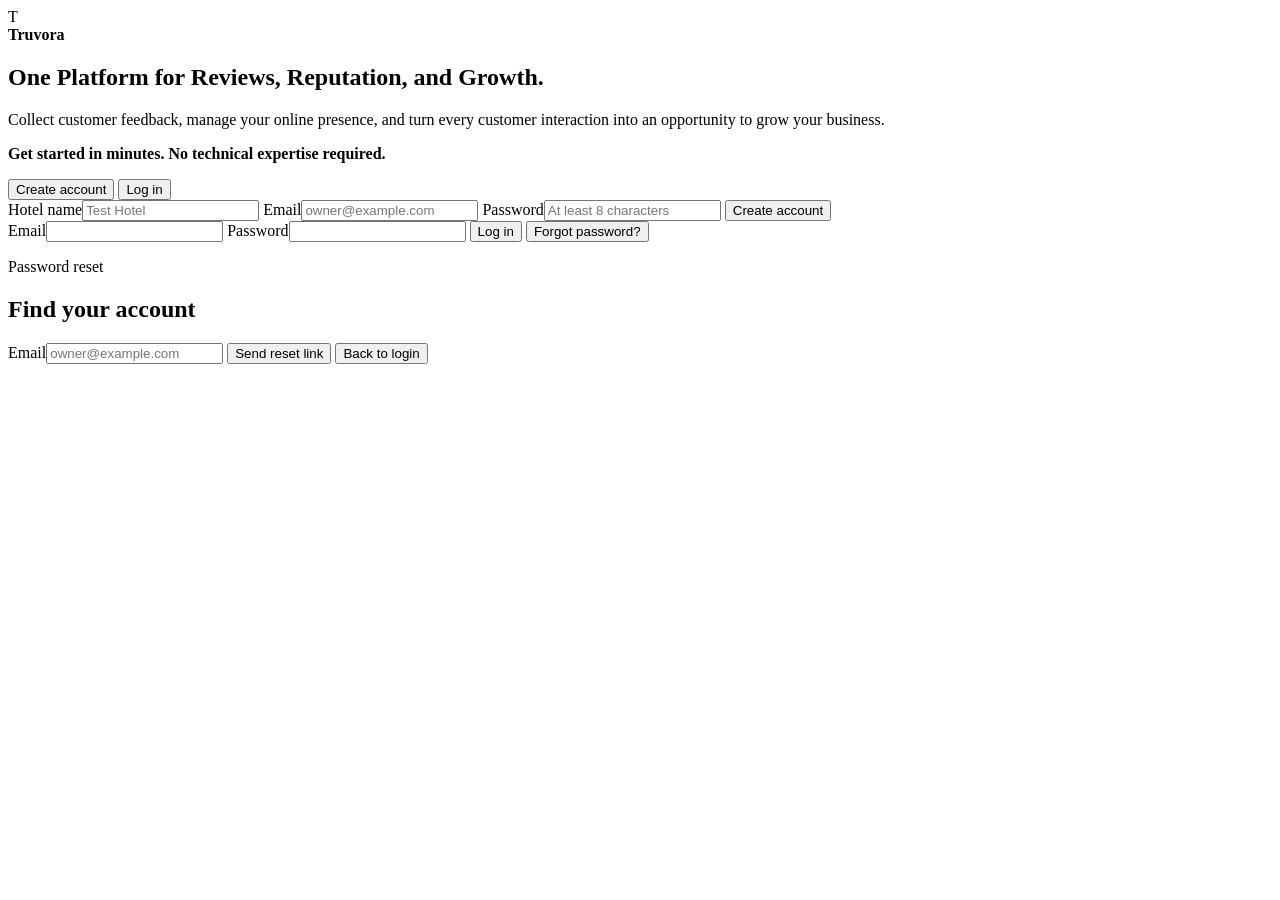
==== app/templates/index.html @ fccd9e4b "Add files via upload" ====
<!doctype html>
<html lang="en">
  <head>
    <meta charset="utf-8" />
    <meta name="viewport" content="width=device-width, initial-scale=1" />
    <title>Truvora Python | Sign in</title>
    <link rel="stylesheet" href="/static/styles.css?v=0.1.11" />
  </head>
  <body class="auth-page">
    <main class="auth-layout">
      <section class="auth-copy">
        <div class="brand-row"><div class="brand-mark">T</div><strong>Truvora</strong></div>
        <h1>One Platform for Reviews, Reputation, and Growth.</h1>
        <p>Collect customer feedback, manage your online presence, and turn every customer interaction into an opportunity to grow your business.</p>
        <p><b>Get started in minutes. No technical expertise required.</b></p>
        <!--<h1>Realtime hotel review requests with Brevo, Twilio, and Stripe hooks.</h1>
        <p>Collect compliant private feedback, keep Google review access open, and watch request activity update live.</p>-->
      </section>

      <section class="auth-card">
        <div class="tabs">
          <button class="tab active" data-auth-tab="register">Create account</button>
          <button class="tab" data-auth-tab="login">Log in</button>
        </div>

        <form class="auth-form" id="register-form">
          <label>Hotel name<input name="hotelName" required placeholder="Test Hotel" /></label>
          <label>Email<input name="email" type="email" required placeholder="owner@example.com" /></label>
          <label>Password<input name="password" type="password" minlength="8" required placeholder="At least 8 characters" /></label>
          <button class="primary-button" type="submit">Create account</button>
        </form>

        <form class="auth-form hidden" id="login-form">
          <label>Email<input name="email" type="email" required /></label>
          <label>Password<input name="password" type="password" required /></label>
          <button class="primary-button" type="submit">Log in</button>
          <button class="text-button" id="forgot-button" type="button">Forgot password?</button>
        </form>

        <form class="auth-form hidden" id="forgot-form">
          <div>
            <p class="eyebrow">Password reset</p>
            <h2>Find your account</h2>
          </div>
          <label>Email<input name="email" type="email" required placeholder="owner@example.com" /></label>
          <button class="primary-button" type="submit">Send reset link</button>
          <button class="text-button" id="back-to-login" type="button">Back to login</button>
        </form>

        <output class="auth-message hidden" id="auth-message"></output>
      </section>
    </main>
    <script src="/static/auth.js"></script>
  </body>
</html>
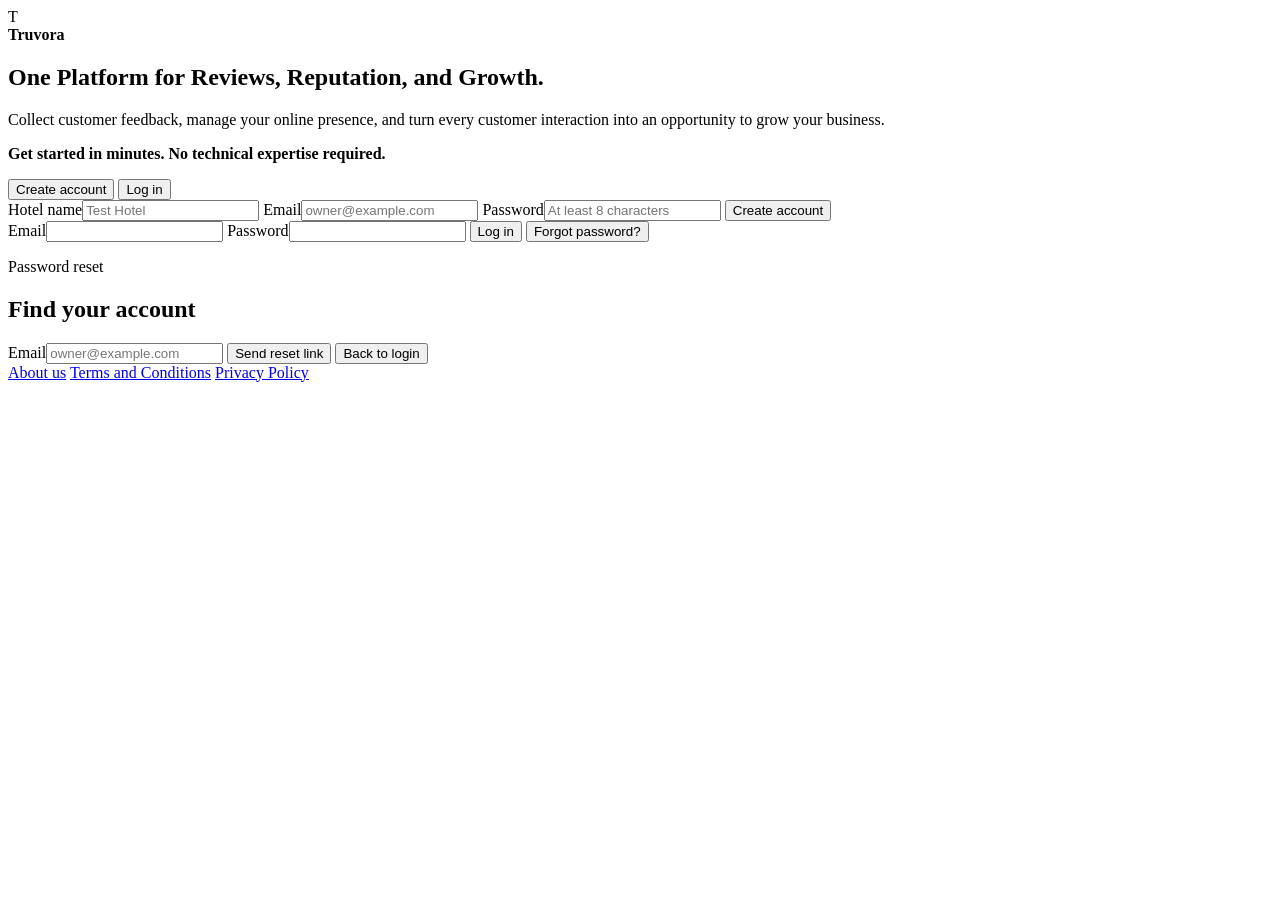
==== commit f62ec4d3: "Update index.html v0.1.14" ====
--- a/app/templates/index.html
+++ b/app/templates/index.html
@@ -4,7 +4,7 @@
     <meta charset="utf-8" />
     <meta name="viewport" content="width=device-width, initial-scale=1" />
     <title>Truvora Python | Sign in</title>
-    <link rel="stylesheet" href="/static/styles.css?v=0.1.11" />
+    <link rel="stylesheet" href="/static/styles.css?v=0.1.14" />
   </head>
   <body class="auth-page">
     <main class="auth-layout">
@@ -47,7 +47,14 @@
           <button class="text-button" id="back-to-login" type="button">Back to login</button>
         </form>
 
+        <!-- <output class="auth-message hidden" id="auth-message"></output>
+      </section> -->
         <output class="auth-message hidden" id="auth-message"></output>
+        <nav class="public-links" aria-label="Company pages">
+          <a href="/about">About us</a>
+          <a href="/terms">Terms and Conditions</a>
+          <a href="/privacy">Privacy Policy</a>
+        </nav>
       </section>
     </main>
     <script src="/static/auth.js"></script>
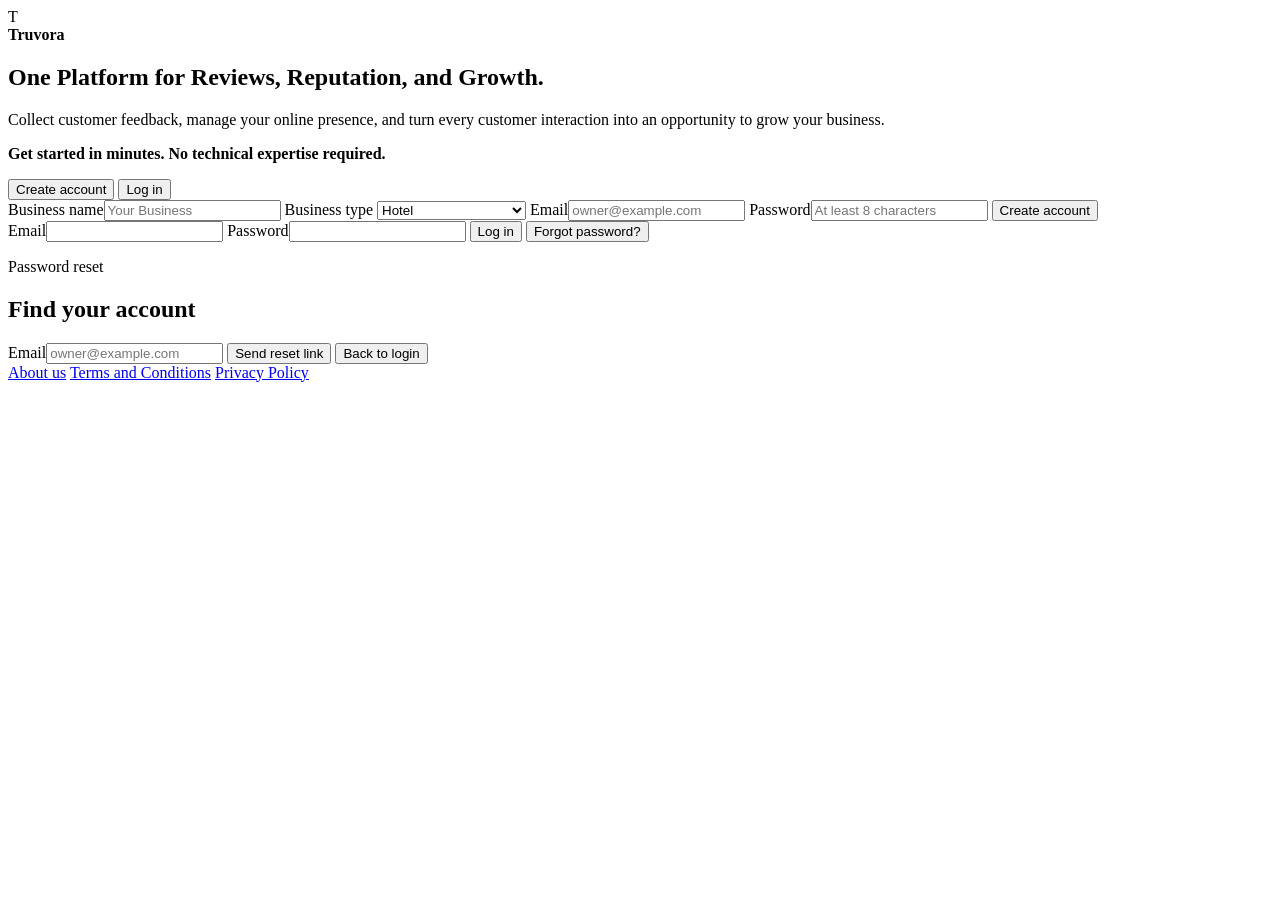
==== commit fba58434: "Update index.html v0.1.16" ====
--- a/app/templates/index.html
+++ b/app/templates/index.html
@@ -3,8 +3,8 @@
   <head>
     <meta charset="utf-8" />
     <meta name="viewport" content="width=device-width, initial-scale=1" />
-    <title>Truvora Python | Sign in</title>
-    <link rel="stylesheet" href="/static/styles.css?v=0.1.14" />
+    <title>Truvora | Sign in</title>
+    <link rel="stylesheet" href="/static/styles.css?v=0.1.16" />
   </head>
   <body class="auth-page">
     <main class="auth-layout">
@@ -24,7 +24,18 @@
         </div>
 
         <form class="auth-form" id="register-form">
-          <label>Hotel name<input name="hotelName" required placeholder="Test Hotel" /></label>
+          <label>Business name<input name="businessName" required placeholder="Your Business" /></label>
+          <label>Business type
+            <select name="businessType" required>
+              <option value="hotel">Hotel</option>
+              <option value="restaurant">Restaurant</option>
+              <option value="salon_spa">Salon / Spa</option>
+              <option value="auto_service">Auto Service</option>
+              <option value="healthcare">Dental / Medical</option>
+              <option value="home_services">Home Services</option>
+              <option value="other">Other Local Business</option>
+            </select>
+          </label>
           <label>Email<input name="email" type="email" required placeholder="owner@example.com" /></label>
           <label>Password<input name="password" type="password" minlength="8" required placeholder="At least 8 characters" /></label>
           <button class="primary-button" type="submit">Create account</button>
